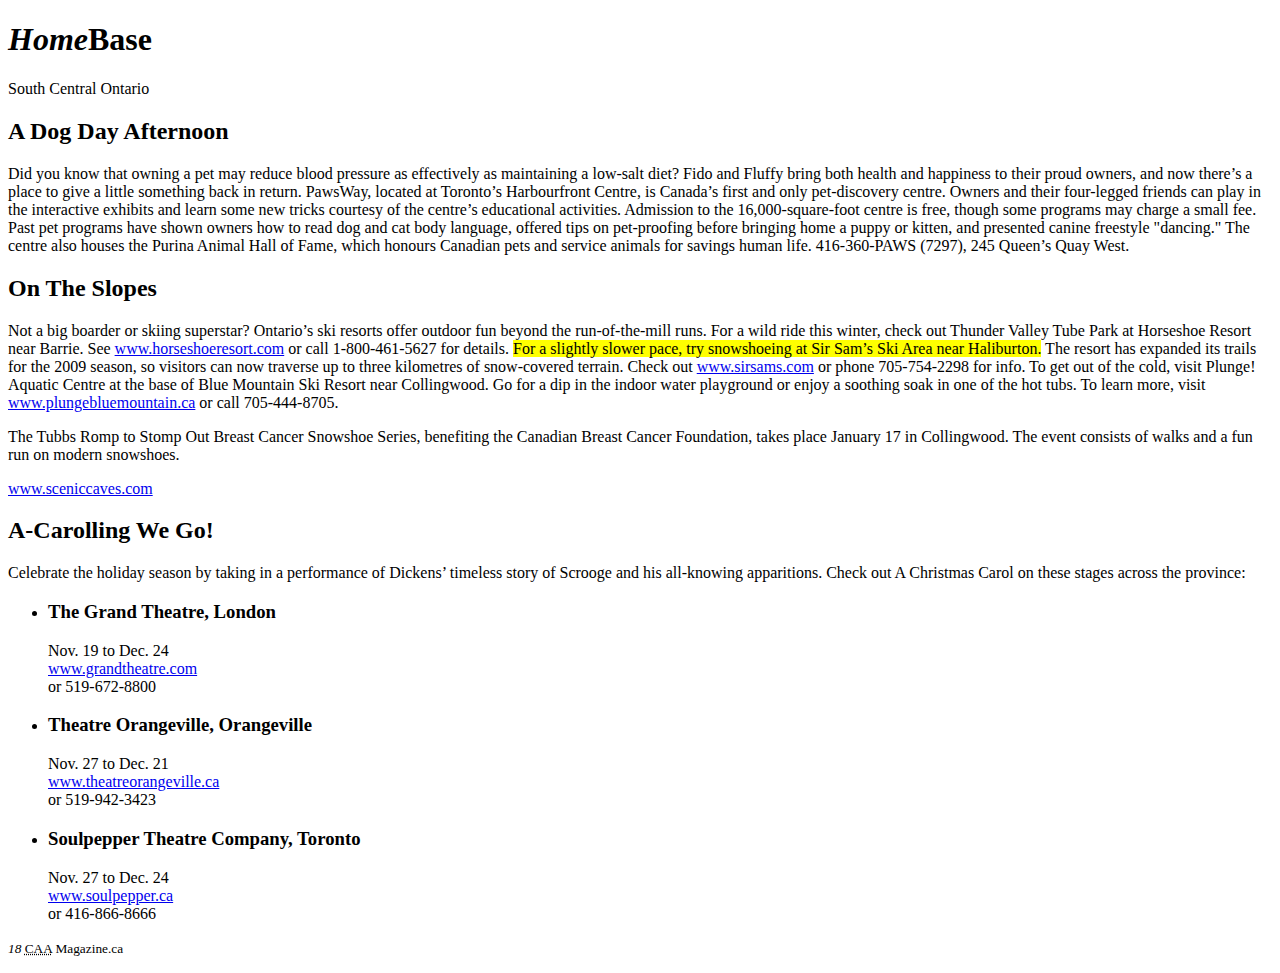
==== assignment-2/home-base.html @ 40afb46e "initial setup" ====
<!DOCTYPE html>
<html>
<head>
	<title>Home Base | CAA Magazine</title>
</head>
<body>
	<div id="container">
		<header>
			<h1><em>Home</em>Base</h1>
			<p>South Central Ontario</p>
		</header>
		<main>
			<article>
				<h2>A Dog Day Afternoon</h2>
				<p>Did you know that owning a pet may reduce blood pressure as effectively as maintaining a low-salt diet? Fido and Fluffy bring both health and happiness to their proud owners, and now there’s a place to give a little something back in return. PawsWay, located at Toronto’s Harbourfront Centre, is Canada’s first and only pet-discovery centre. Owners and their four-legged friends can play in the interactive exhibits and learn some new tricks courtesy of the centre’s educational activities. Admission to the 16,000-square-foot centre is free, though some programs may charge a small fee. Past pet programs have shown owners how to read dog and cat body language, offered tips on pet-proofing before bringing home a puppy or kitten, and presented canine freestyle "dancing." The centre also houses the Purina Animal Hall of Fame, which honours Canadian pets and service animals for savings human life. 416-360-PAWS (7297), 245 Queen’s Quay West.</p>
			</article>
			<article>
				<h2>On The Slopes</h2>
				<p>Not a big boarder or skiing superstar? Ontario’s ski resorts offer outdoor fun beyond the run-of-the-mill runs. For a wild ride this winter, check out Thunder Valley Tube Park at Horseshoe Resort near Barrie. See <a href="http://www.horseshoeresort.com" title="Horseshoe Resort" rel="external">www.horseshoeresort.com</a> or call 1-800-461-5627 for details. <mark>For a slightly slower pace, try snowshoeing at Sir Sam’s Ski Area near Haliburton.</mark> The resort has expanded its trails for the 2009 season, so visitors can now traverse up to three kilometres of snow-covered terrain. Check out <a href="http://www.sirsams.com" title="Sir Sams">www.sirsams.com</a> or phone 705-754-2298 for info. To get out of the cold, visit Plunge! Aquatic Centre at the base of Blue Mountain Ski Resort near Collingwood. Go for a dip in the indoor water playground or enjoy a soothing soak in one of the hot tubs. To learn more, visit <a href="http://www.plungebluemountain.ca" title="Plunge Blue Mountain" rel="external">www.plungebluemountain.ca</a> or call 705-444-8705.</p>
			</article>
			<aside>
				<p>The Tubbs Romp to Stomp Out Breast Cancer Snowshoe Series, benefiting the Canadian Breast Cancer Foundation, takes place January 17 in Collingwood. The event consists of walks and a fun run on modern snowshoes.</p>
				<p><a href="http://www.sceniccaves.com" title="Collingwood Scenic Caves" rel="external">www.sceniccaves.com</a></p>
			</aside>
			<aside>
				<h2>A-Carolling We Go!</h2>
				<p>Celebrate the holiday season by taking in a performance of Dickens’ timeless story of Scrooge and his all-knowing apparitions. Check out A Christmas Carol on these stages across the province:</p>
				<ul>
					<li>
						<h3>The Grand Theatre, London</h3>
						<p><time datetime="2014-11-19">Nov. 19</time> to <time datetime="2014-12-24">Dec. 24</time><br />
						<a href="http://www.grandtheatre.com" title="The Grand Theatre, London" rel="external">www.grandtheatre.com</a><br />
						or 519-672-8800</p>
					</li>
					<li>
						<h3>Theatre Orangeville, Orangeville</h3>
						<p><time datetime="2014-11-27">Nov. 27</time> to <time datetime="2014-12-21">Dec. 21</time><br />
						<a href="http://www.theatreorangeville.ca" title="Theatre Orangeville, Orangeville" rel="external">www.theatreorangeville.ca</a><br />
						or 519-942-3423</p>
					</li>
					<li>
						<h3>Soulpepper Theatre Company, Toronto</h3>
						<p><time datetime="2014-11-27">Nov. 27</time> to <time datetime="2014-12-24">Dec. 24</time><br />
						<a href="http://www.soulpepper.ca" title="Soulpepper Theatre Company, Toronto" rel="external">www.soulpepper.ca</a><br />
						or 416-866-8666</p>
					</li>
				</ul>
			</aside>
		</main>
		<footer>
			<p><small><em>18</em> <abbr title="Canadian Automotive Association">CAA</abbr> Magazine.ca</small></p>
		</footer>
	</div><!-- end #container -->
</body>
</html>
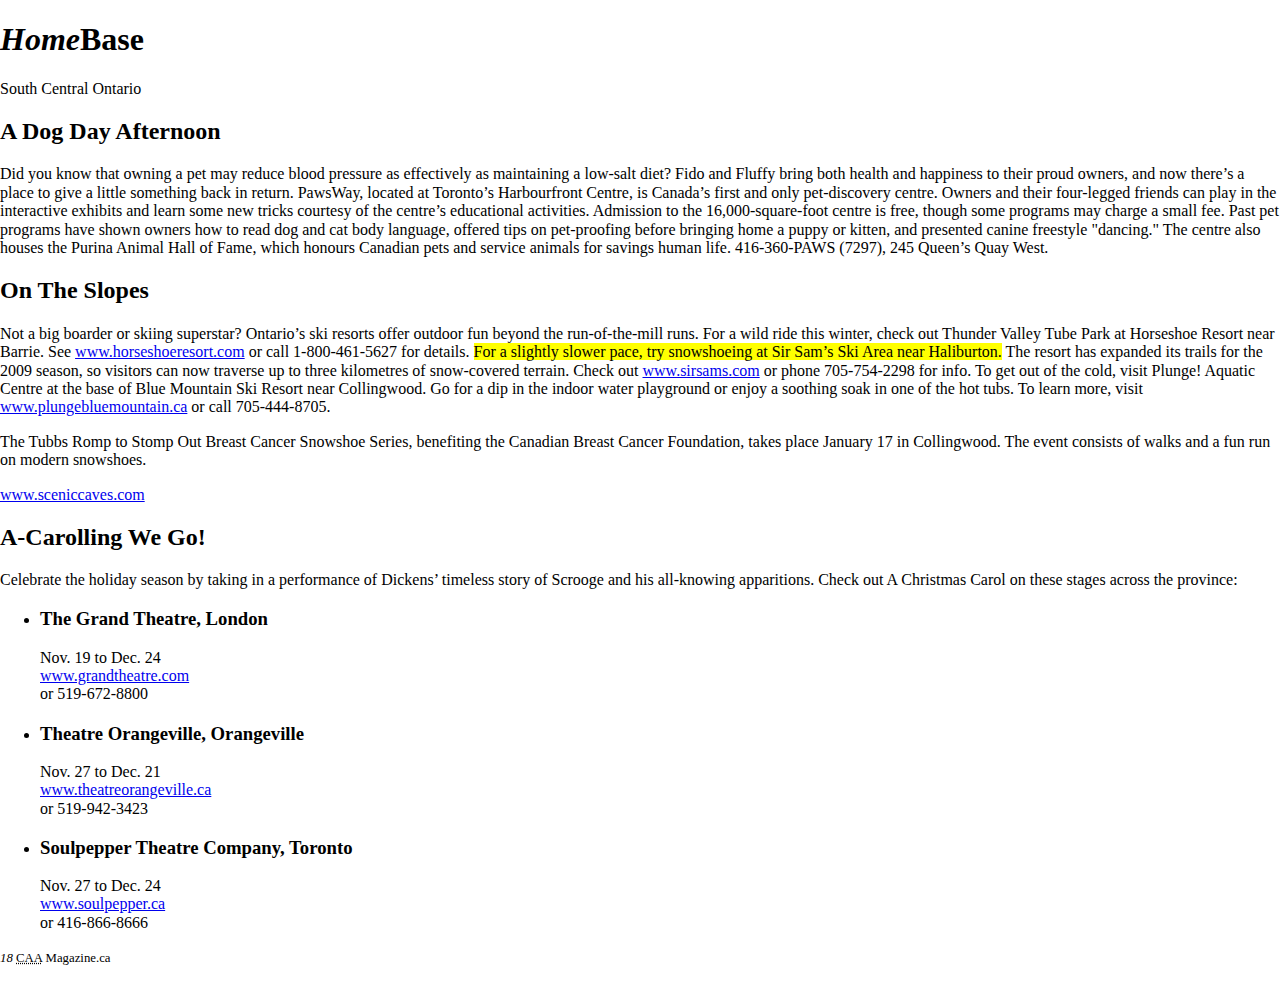
==== commit 3fa56fc3: "step 4 complete: added lang, encoding, normalize viewport and empty css file" ====
--- a/assignment-2/home-base.html
+++ b/assignment-2/home-base.html
@@ -1,7 +1,16 @@
 <!DOCTYPE html>
-<html>
+<!--Student Name: Daniel Perusse
+    Student ID: 200551990
+    Student email: daniel.perusse@mygeorgian.ca
+    Date:March 28, 2024
+    COMP1054 - Assignment 2-->
+<html lang ="en">
 <head>
+	<meta charset="UTF-8">
 	<title>Home Base | CAA Magazine</title>
+	<meta name="viewport" content="width=device-width, initial-scale=1.0">
+	<link href="css/normalize.css" rel="stylesheet">
+	<link href="css/main.css" rel="stylesheet">
 </head>
 <body>
 	<div id="container">
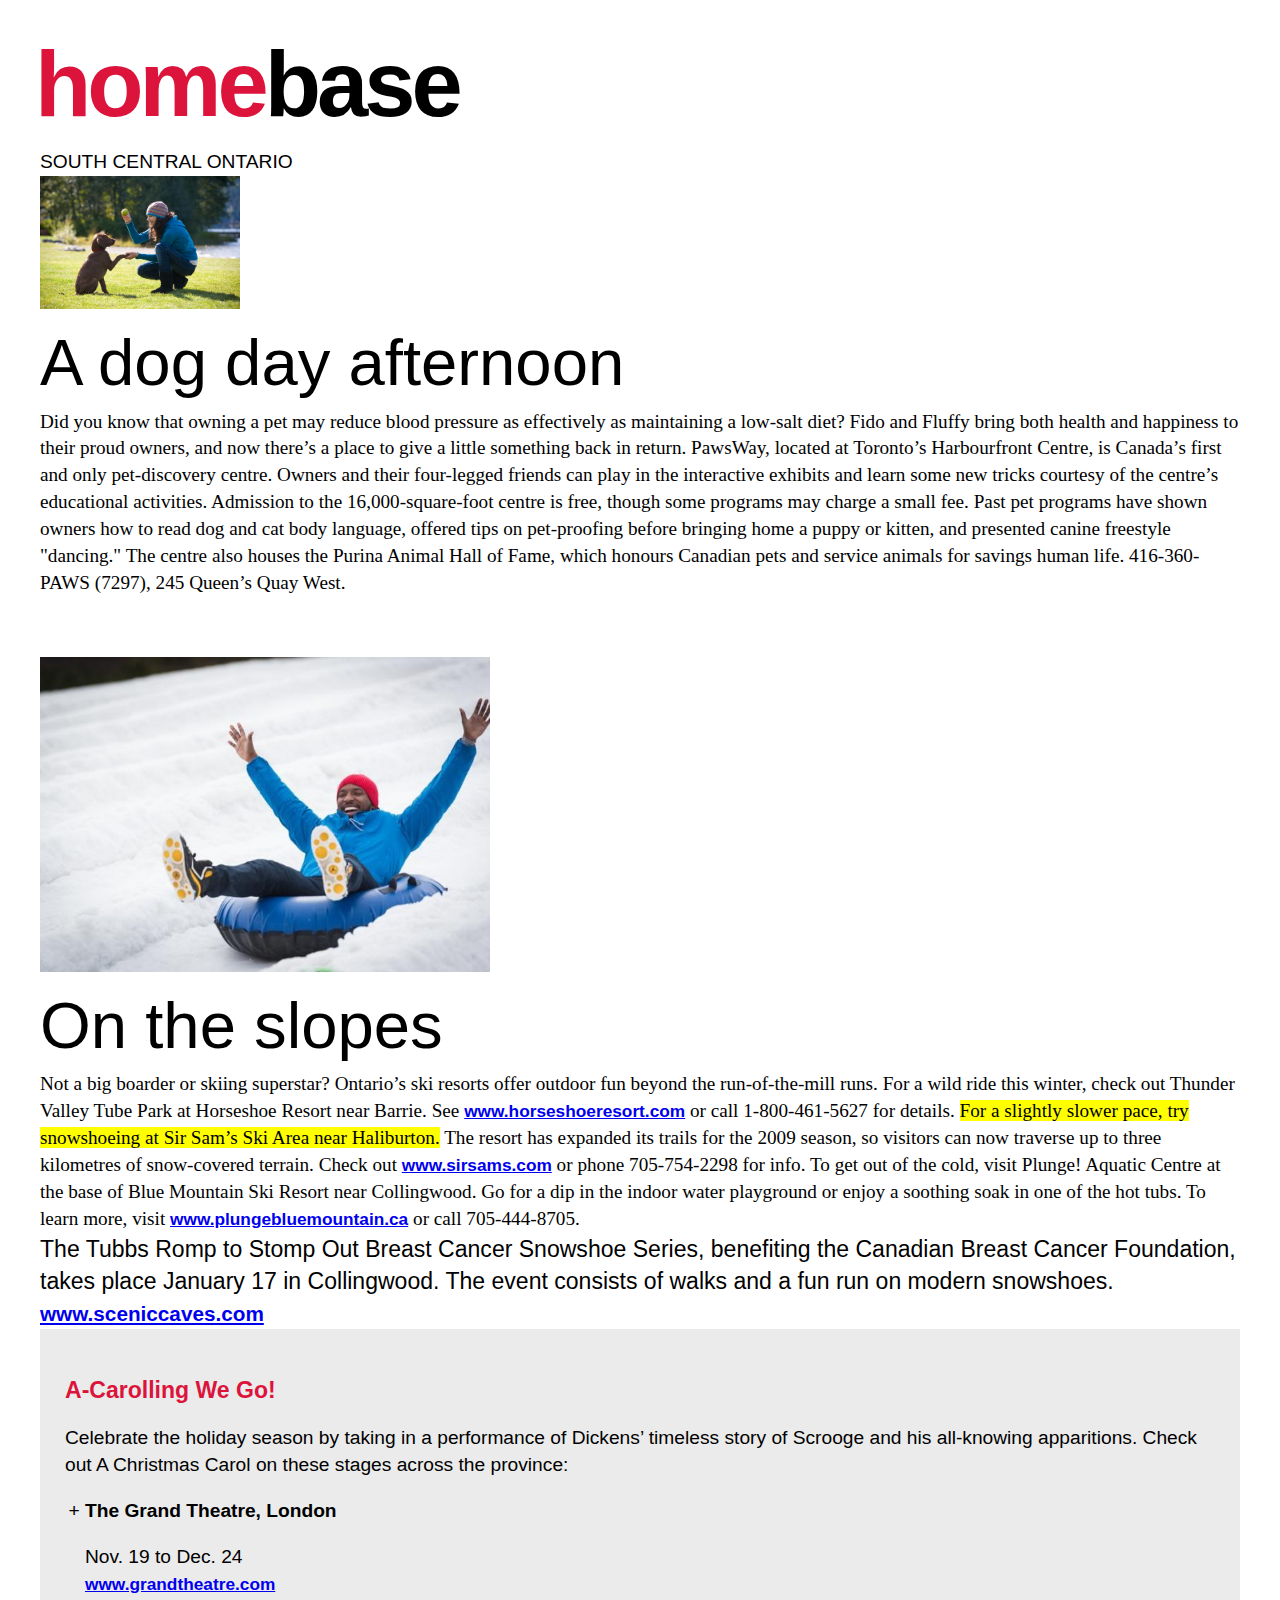
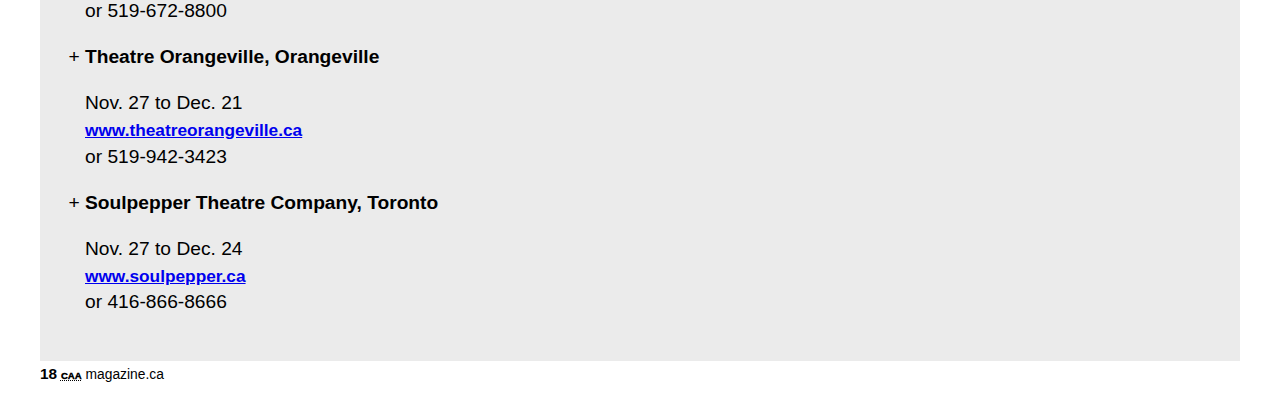
==== commit f15daffc: "added images, messed with padding and margins" ====
--- a/assignment-2/home-base.html
+++ b/assignment-2/home-base.html
@@ -19,10 +19,16 @@
 			<p>South Central Ontario</p>
 		</header>
 		<main>
+			<!-- Added image of lady with dog from the internet -->
+			<img src="images/training-a-puppy.jpg" alt="Woman holding ball and shaking dogs paw">
+			<!-- Image source: https://www.cdc.gov/healthypets/pets/dogs.html -->
 			<article>
 				<h2>A Dog Day Afternoon</h2>
 				<p>Did you know that owning a pet may reduce blood pressure as effectively as maintaining a low-salt diet? Fido and Fluffy bring both health and happiness to their proud owners, and now there’s a place to give a little something back in return. PawsWay, located at Toronto’s Harbourfront Centre, is Canada’s first and only pet-discovery centre. Owners and their four-legged friends can play in the interactive exhibits and learn some new tricks courtesy of the centre’s educational activities. Admission to the 16,000-square-foot centre is free, though some programs may charge a small fee. Past pet programs have shown owners how to read dog and cat body language, offered tips on pet-proofing before bringing home a puppy or kitten, and presented canine freestyle "dancing." The centre also houses the Purina Animal Hall of Fame, which honours Canadian pets and service animals for savings human life. 416-360-PAWS (7297), 245 Queen’s Quay West.</p>
 			</article>
+			<!-- Added image of man tubing from the internet. -->
+			<img src="images/Tube-Time-Near-Barrie-Replacement.jpg" alt="Man having fun tubing">
+			<!-- Image source: https://www.poconomountains.com/listing/camelback-mountain-snow-tubing/1272/ -->
 			<article>
 				<h2>On The Slopes</h2>
 				<p>Not a big boarder or skiing superstar? Ontario’s ski resorts offer outdoor fun beyond the run-of-the-mill runs. For a wild ride this winter, check out Thunder Valley Tube Park at Horseshoe Resort near Barrie. See <a href="http://www.horseshoeresort.com" title="Horseshoe Resort" rel="external">www.horseshoeresort.com</a> or call 1-800-461-5627 for details. <mark>For a slightly slower pace, try snowshoeing at Sir Sam’s Ski Area near Haliburton.</mark> The resort has expanded its trails for the 2009 season, so visitors can now traverse up to three kilometres of snow-covered terrain. Check out <a href="http://www.sirsams.com" title="Sir Sams">www.sirsams.com</a> or phone 705-754-2298 for info. To get out of the cold, visit Plunge! Aquatic Centre at the base of Blue Mountain Ski Resort near Collingwood. Go for a dip in the indoor water playground or enjoy a soothing soak in one of the hot tubs. To learn more, visit <a href="http://www.plungebluemountain.ca" title="Plunge Blue Mountain" rel="external">www.plungebluemountain.ca</a> or call 705-444-8705.</p>
--- a/assignment-2/css/main.css
+++ b/assignment-2/css/main.css
@@ -0,0 +1,141 @@
+@charset "UTF-8";
+/*  Student Name: Daniel Perusse
+    Student ID: 200551990
+    Student email: daniel.perusse@mygeorgian.ca
+    Date:March 15, 2024
+    COMP1054 - Assignment 2 
+*/
+
+/*set html font family, base text size, line height*/
+html {
+    font-size: 1.2em;
+    line-height: 1.4;
+    /* entire newspaper is in sans-serif, save the second article */
+    font-family: sans-serif;
+}
+
+/* add some padding like in the actual article */
+body {
+    padding: 20px 40px;
+}
+
+/* set the title size, remove other stylings and tighten the spacing */
+h1 {
+    font-size: 4.8rem;
+    font-style: normal;
+    text-transform: lowercase;
+    font-weight: 800;
+    letter-spacing: -4px;
+    margin: 0;
+    /* move the title a bit to the left to better line up with the text */
+    position: relative;
+    right: 5px
+}
+/* make the theater listings in the caroling section a little smaller */
+h3 {
+    font-size: 1rem;
+}
+/* capitalize the south central ontario text and give it some weight */
+header p {
+    text-transform: uppercase;
+    font-weight: 500;
+}
+
+/* set the "home" in the title to red */
+h1 em {
+    font-style: inherit;
+    color:crimson;
+}
+
+/* flip the first dog image and resize it smaller */
+img:first-child {
+    width: 200px;
+    transform: scaleX(-1);
+}
+
+/* set dog day afternoon article title to red, make it bigger, remove some weight */
+article:first-child > h2 {
+    font-size: 1.8rem;
+    color:crimson;
+    font-weight: 600;
+    margin: 0;
+}
+
+/* remove the margin between article text and title */
+p {
+    margin:  0;
+}
+
+/* put some space between the image and the first article text and resize it */
+article + img {
+    margin-top: 60px;
+    width: 450px
+}
+
+/* make second article title much larger, skinier and remove the capitals*/
+img + article > h2 {
+    font-size: 3.4rem;
+    text-transform: lowercase;
+    font-weight: 350;
+    margin: 0;
+}
+
+/* give back the capital on the first word of the second article title */
+img + article > h2::first-letter {
+    text-transform: uppercase;
+}
+
+/* second article text is in times new roman */
+img + article > p {
+    font-family: 'Times New Roman', Times, serif;
+}
+
+/* make the breast cancer article a bit bigger */
+article + aside > p {
+    font-size: 1.2rem;
+}
+
+/* set the background for the carolling section and add some padding */
+aside + aside {
+    background-color: rgb(235, 235, 235);
+    padding: 25px;
+}
+
+/* change list element bullet to +, reduce the padding a bit */
+ul {
+    list-style-type: "+ ";
+    padding-left: 20px;
+}
+
+/* set the carolling section in red text, reduce text size a bit */
+aside > h2 {
+    color: crimson;
+    font-size: 1.2rem;
+}
+
+/* set footer text to lowercase, make it tiny */
+footer {
+    text-transform: lowercase;
+    font-size: .9rem;
+}
+
+/* abbreviation is in full capitals, and make it bold */
+footer abbr {
+    font-weight: 1000;
+    font-size: .5rem;
+    text-transform: uppercase;
+}
+
+/* em is for the page number, give it some weight and remove the styling */
+footer em {
+    font-style: normal;
+    font-weight: 750;
+    font-size: .8rem;
+}
+
+/* All links are in bold and sans-serif */
+a {
+    font-weight: 700;
+    font-family: 'Segoe UI', Tahoma, Geneva, Verdana, sans-serif;
+    font-size:.9em;
+}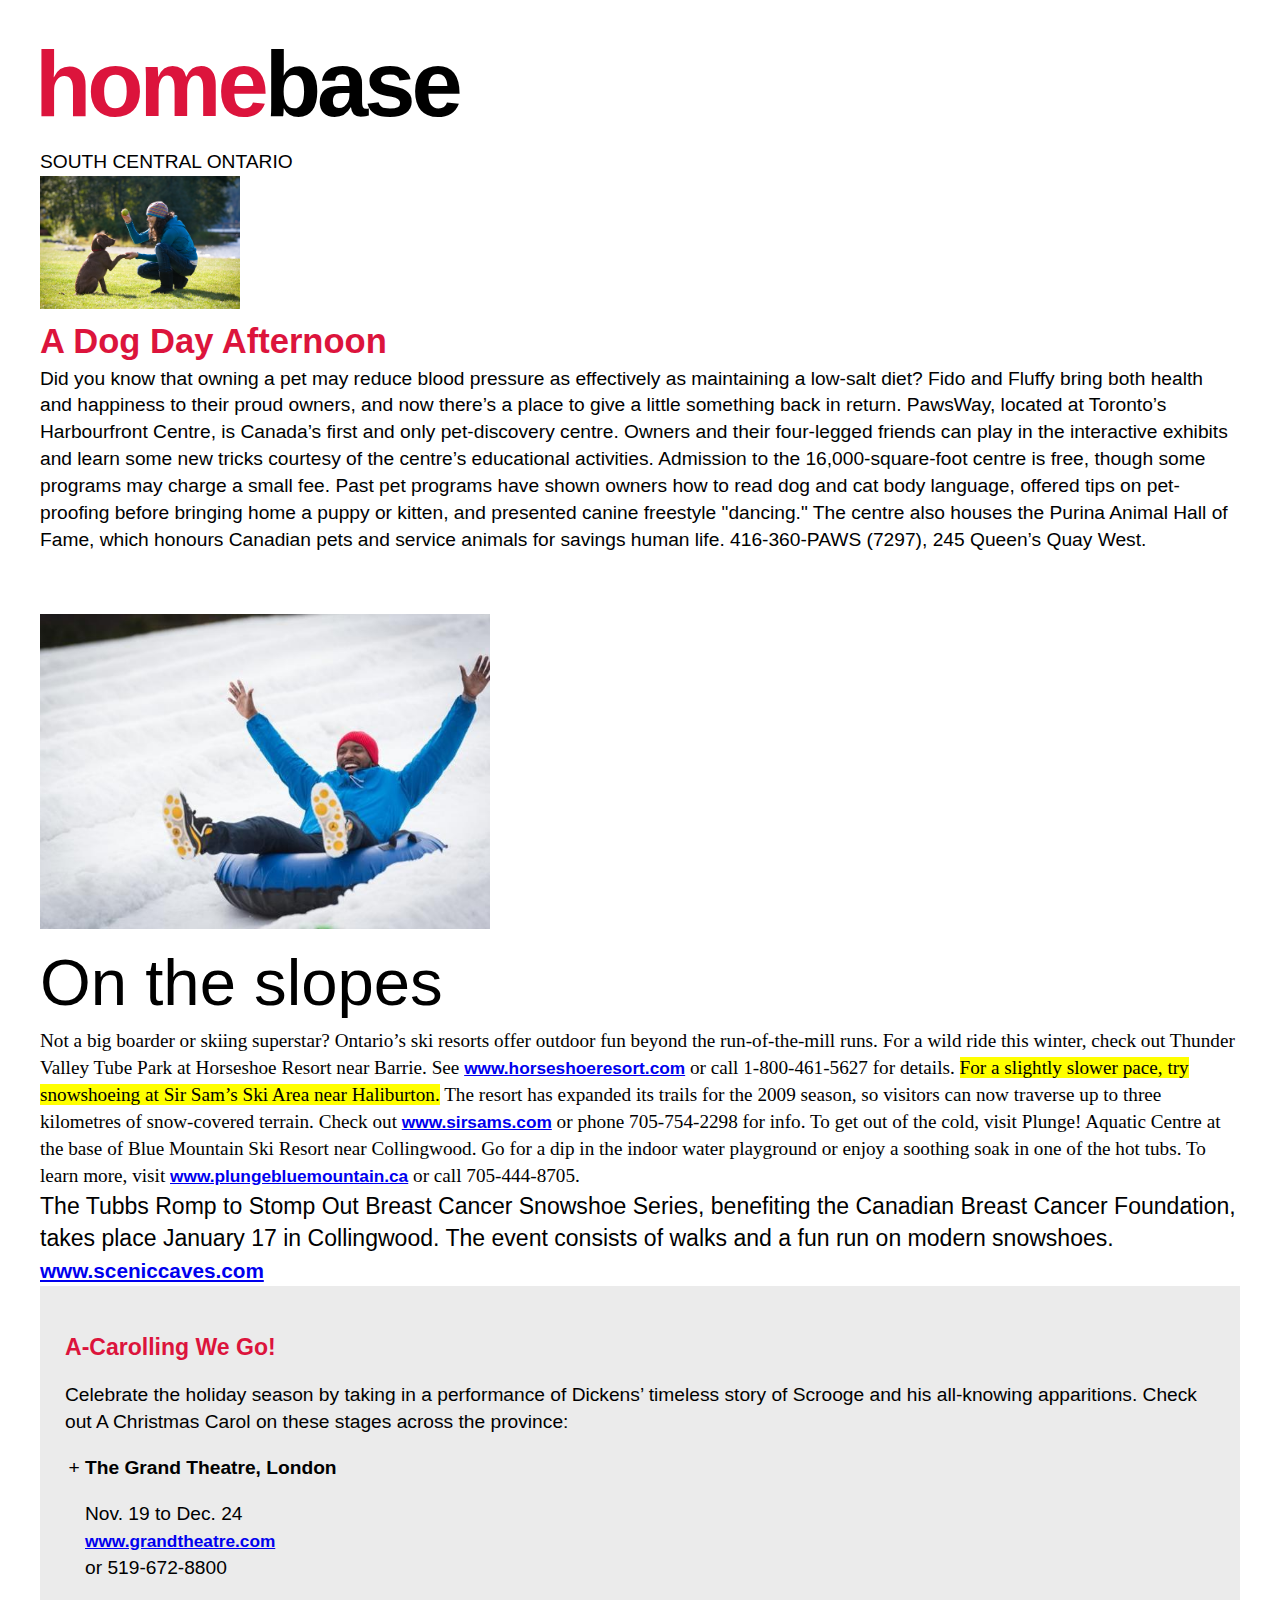
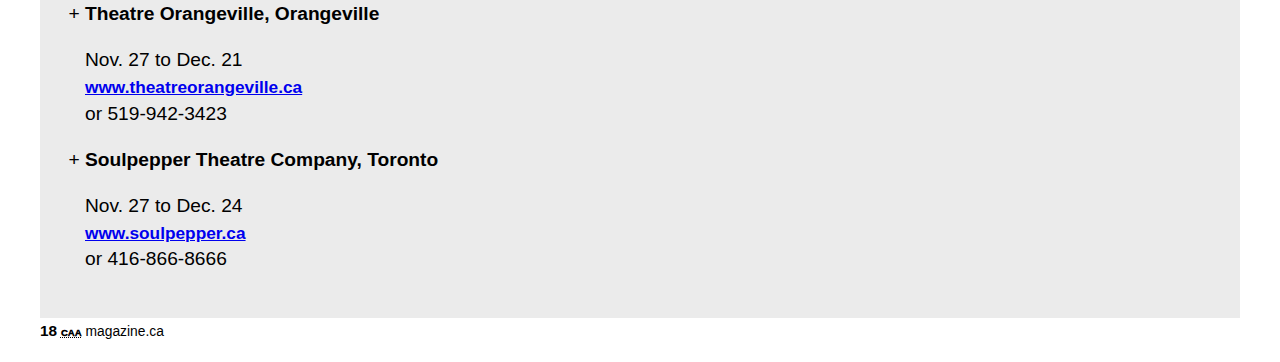
==== commit 2a8ca1a7: "commit before i start messing with display: grid" ====
--- a/assignment-2/home-base.html
+++ b/assignment-2/home-base.html
@@ -4,6 +4,8 @@
     Student email: daniel.perusse@mygeorgian.ca
     Date:March 28, 2024
     COMP1054 - Assignment 2-->
+	<!-- TO NOTE: I have added to the html by adding images. Source is included
+		 There should not be any other changes -->
 <html lang ="en">
 <head>
 	<meta charset="UTF-8">
@@ -17,11 +19,11 @@
 		<header>
 			<h1><em>Home</em>Base</h1>
 			<p>South Central Ontario</p>
-		</header>
-		<main>
 			<!-- Added image of lady with dog from the internet -->
 			<img src="images/training-a-puppy.jpg" alt="Woman holding ball and shaking dogs paw">
 			<!-- Image source: https://www.cdc.gov/healthypets/pets/dogs.html -->
+		</header>
+		<main>
 			<article>
 				<h2>A Dog Day Afternoon</h2>
 				<p>Did you know that owning a pet may reduce blood pressure as effectively as maintaining a low-salt diet? Fido and Fluffy bring both health and happiness to their proud owners, and now there’s a place to give a little something back in return. PawsWay, located at Toronto’s Harbourfront Centre, is Canada’s first and only pet-discovery centre. Owners and their four-legged friends can play in the interactive exhibits and learn some new tricks courtesy of the centre’s educational activities. Admission to the 16,000-square-foot centre is free, though some programs may charge a small fee. Past pet programs have shown owners how to read dog and cat body language, offered tips on pet-proofing before bringing home a puppy or kitten, and presented canine freestyle "dancing." The centre also houses the Purina Animal Hall of Fame, which honours Canadian pets and service animals for savings human life. 416-360-PAWS (7297), 245 Queen’s Quay West.</p>
--- a/assignment-2/css/main.css
+++ b/assignment-2/css/main.css
@@ -8,6 +8,7 @@
 
 /*set html font family, base text size, line height*/
 html {
+    /* TODO: REMEMBER TO CHANGE THIS FONT SIZE AND IMG SIZES TO MAKE ARTICLE MORE LEGIBLE */
     font-size: 1.2em;
     line-height: 1.4;
     /* entire newspaper is in sans-serif, save the second article */
@@ -17,6 +18,10 @@
 /* add some padding like in the actual article */
 body {
     padding: 20px 40px;
+}
+
+#container {
+    display: grid;
 }
 
 /* set the title size, remove other stylings and tighten the spacing */
@@ -35,6 +40,9 @@
 h3 {
     font-size: 1rem;
 }
+
+header {}
+
 /* capitalize the south central ontario text and give it some weight */
 header p {
     text-transform: uppercase;
@@ -48,7 +56,7 @@
 }
 
 /* flip the first dog image and resize it smaller */
-img:first-child {
+header > img {
     width: 200px;
     transform: scaleX(-1);
 }
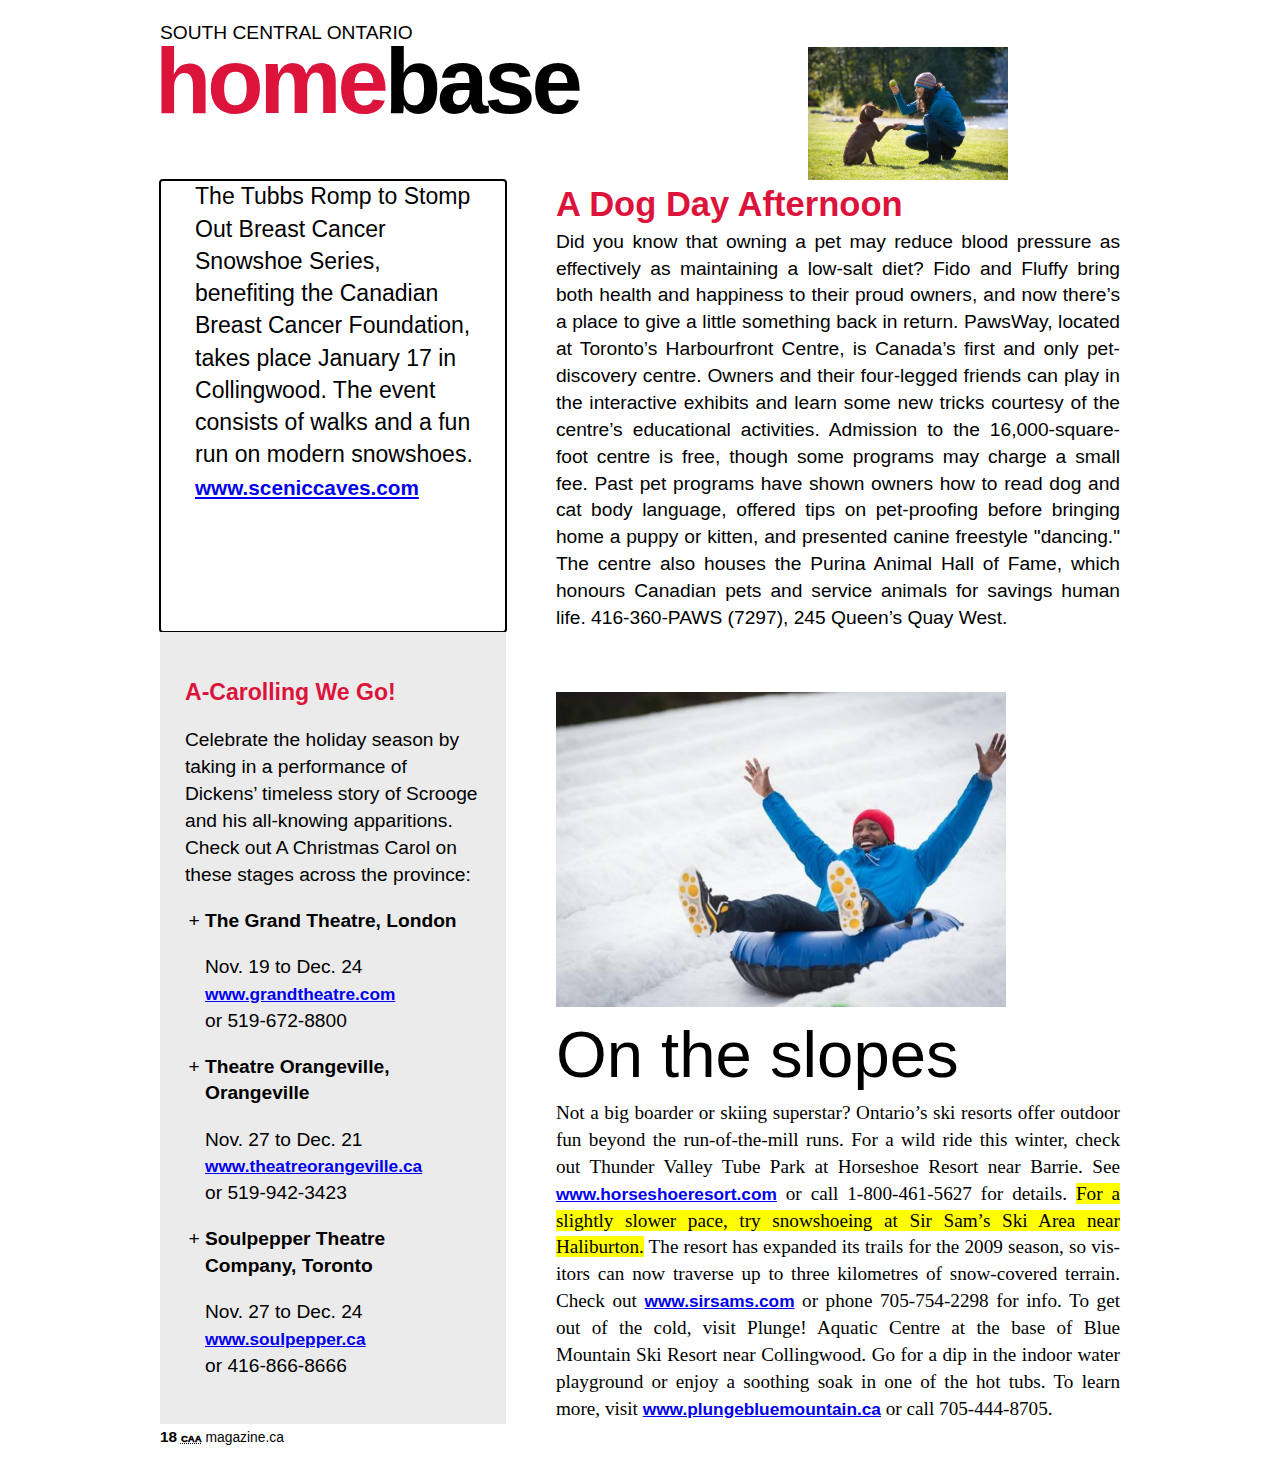
==== commit b84905ec: "fixed up general text layout" ====
--- a/assignment-2/home-base.html
+++ b/assignment-2/home-base.html
@@ -18,10 +18,10 @@
 	<div id="container">
 		<header>
 			<h1><em>Home</em>Base</h1>
-			<p>South Central Ontario</p>
 			<!-- Added image of lady with dog from the internet -->
 			<img src="images/training-a-puppy.jpg" alt="Woman holding ball and shaking dogs paw">
 			<!-- Image source: https://www.cdc.gov/healthypets/pets/dogs.html -->
+			<p>South Central Ontario</p>
 		</header>
 		<main>
 			<article>
--- a/assignment-2/css/main.css
+++ b/assignment-2/css/main.css
@@ -18,10 +18,8 @@
 /* add some padding like in the actual article */
 body {
     padding: 20px 40px;
-}
-
-#container {
-    display: grid;
+    width: 75%;
+    margin: 0 auto 0 auto;
 }
 
 /* set the title size, remove other stylings and tighten the spacing */
@@ -32,21 +30,32 @@
     font-weight: 800;
     letter-spacing: -4px;
     margin: 0;
-    /* move the title a bit to the left to better line up with the text */
+    /* move the title a bit to the left and up to better line up with the text */
     position: relative;
-    right: 5px
+    right: 5px;
+    bottom: 30px;
+    /* set article title grid-area for header grid */
+    grid-area: title;
 }
 /* make the theater listings in the caroling section a little smaller */
 h3 {
     font-size: 1rem;
 }
 
-header {}
+/* set header as a grid area to move south central ontario above title and position other elements */
+header {
+    display: grid;
+    grid-template-areas: 
+            "place place place"
+            "title title dog";
+}
 
 /* capitalize the south central ontario text and give it some weight */
 header p {
     text-transform: uppercase;
     font-weight: 500;
+    /* added grid-area name for header grid */
+    grid-area: place;
 }
 
 /* set the "home" in the title to red */
@@ -59,6 +68,27 @@
 header > img {
     width: 200px;
     transform: scaleX(-1);
+    /* added grid-area name for header grid */
+    grid-area: dog;
+}
+
+main {
+    display: grid;
+    grid-template-areas: 
+            "Tubbs Afternoon Afternoon"
+            "Tubbs Afternoon Afternoon"
+            "Carol Tuber Tuber"
+            "Carol Tuber Tuber"
+            "Carol Slopes Slopes"
+            "Carol Slopes Slopes";
+}
+
+article {
+    padding-left: 50px;
+}
+
+article:first-child {
+    grid-area: Afternoon;
 }
 
 /* set dog day afternoon article title to red, make it bigger, remove some weight */
@@ -69,6 +99,11 @@
     margin: 0;
 }
 
+/* set text-align to justify for the first article */
+article:first-child > p {
+    text-align: justify;
+}
+
 /* remove the margin between article text and title */
 p {
     margin:  0;
@@ -77,10 +112,16 @@
 /* put some space between the image and the first article text and resize it */
 article + img {
     margin-top: 60px;
-    width: 450px
+    width: 450px;
+    grid-area: Tuber;
+    padding-left: 50px;
 }
 
-/* make second article title much larger, skinier and remove the capitals*/
+img + article {
+    grid-area: Slopes;
+}
+
+/* make second article title much larger, skinnier and remove the capitals*/
 img + article > h2 {
     font-size: 3.4rem;
     text-transform: lowercase;
@@ -93,9 +134,17 @@
     text-transform: uppercase;
 }
 
-/* second article text is in times new roman */
+/* second article text is in times new roman and set align to justify */
 img + article > p {
     font-family: 'Times New Roman', Times, serif;
+    text-align: justify;
+    hyphens: auto;
+}
+
+article + aside {
+    grid-area: Tubbs;
+    padding: 0 30px 0 35px;
+    outline: auto;
 }
 
 /* make the breast cancer article a bit bigger */
@@ -107,6 +156,7 @@
 aside + aside {
     background-color: rgb(235, 235, 235);
     padding: 25px;
+    grid-area: Carol;
 }
 
 /* change list element bullet to +, reduce the padding a bit */
@@ -144,6 +194,6 @@
 /* All links are in bold and sans-serif */
 a {
     font-weight: 700;
-    font-family: 'Segoe UI', Tahoma, Geneva, Verdana, sans-serif;
+    font-family: sans-serif;
     font-size:.9em;
 }